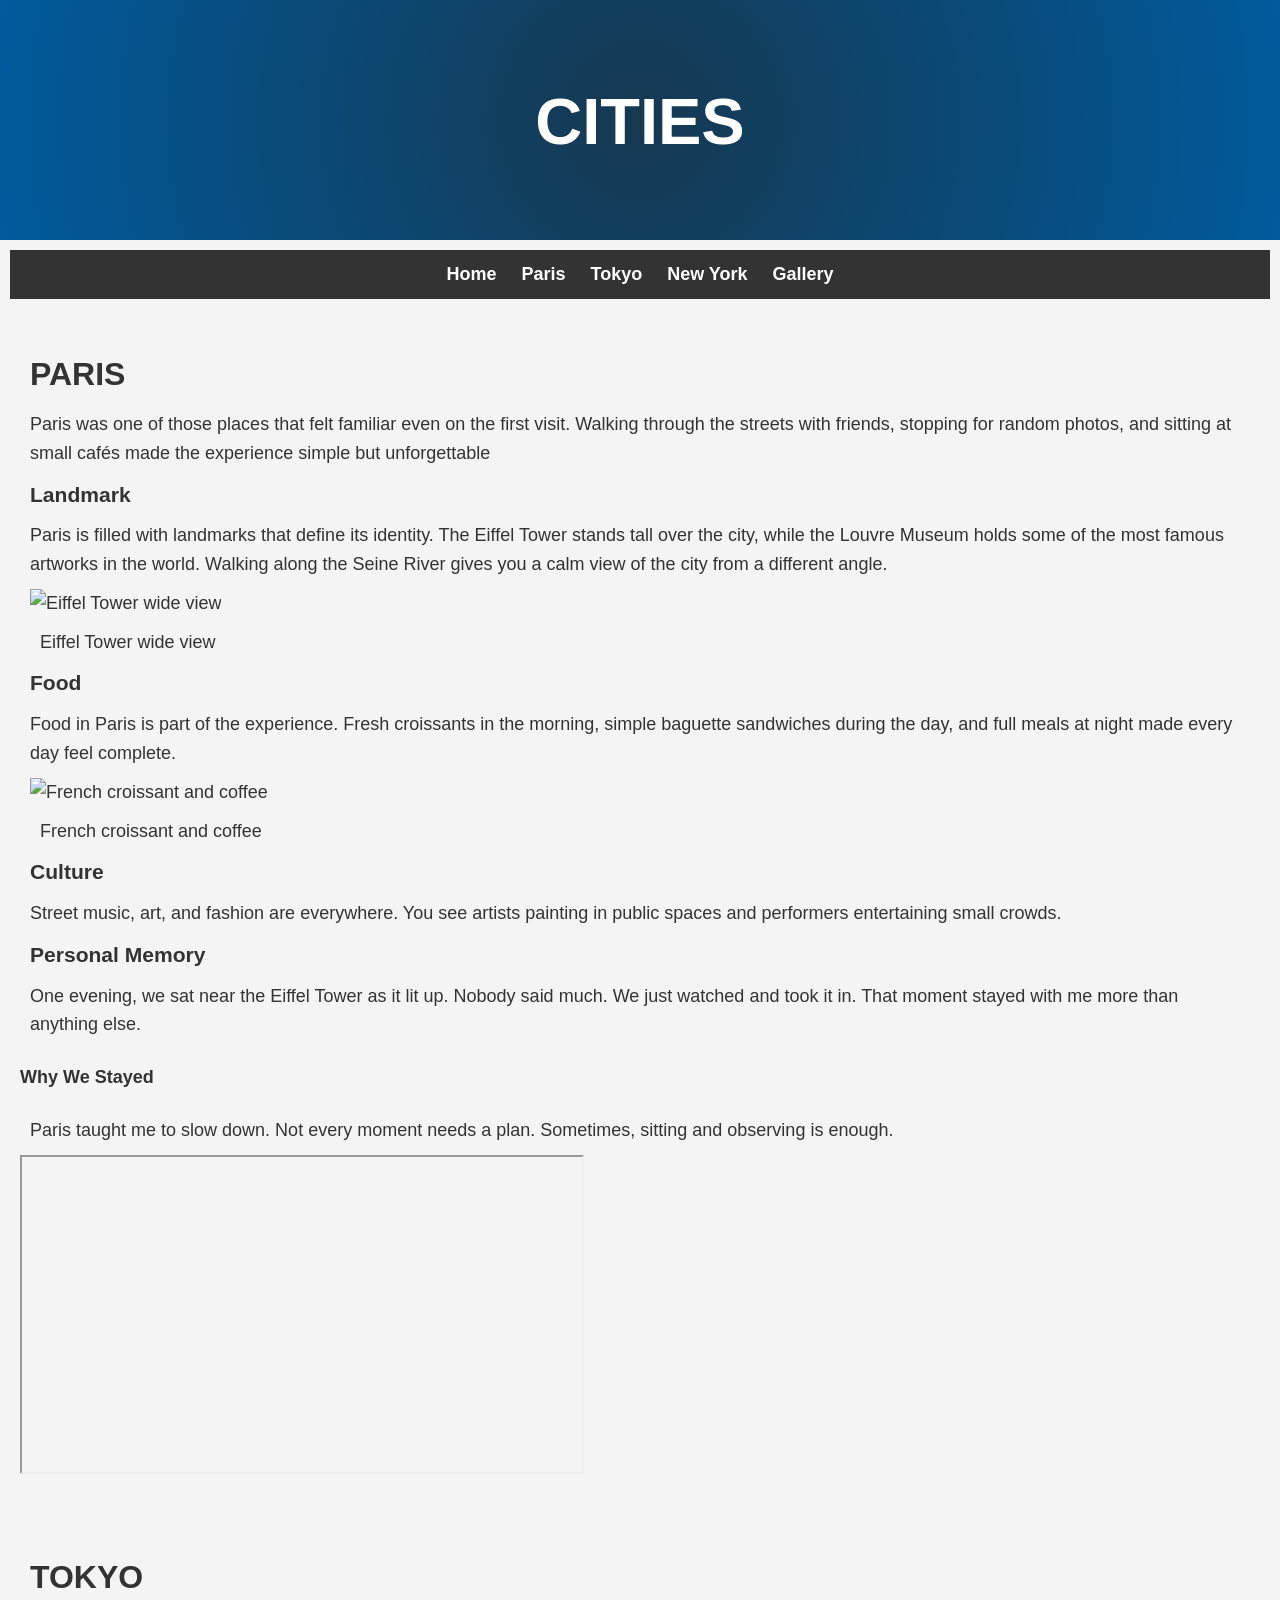
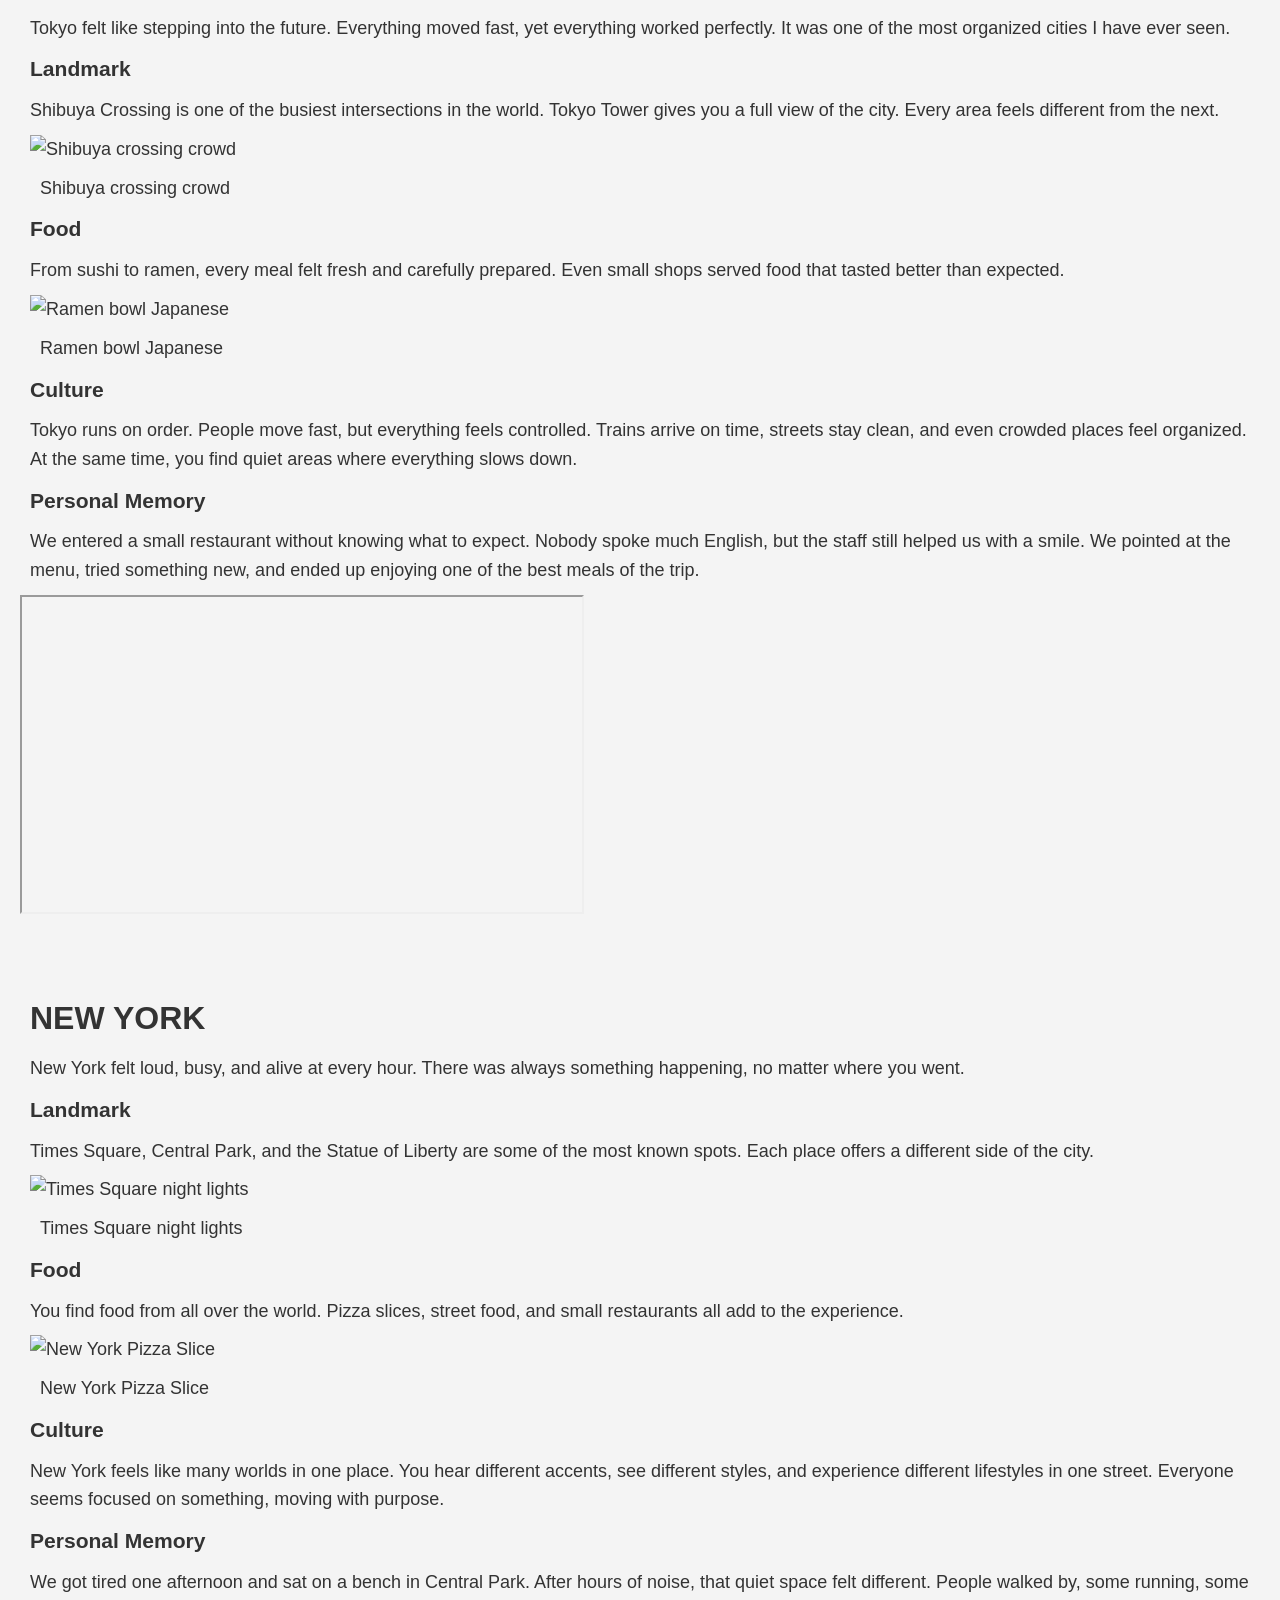
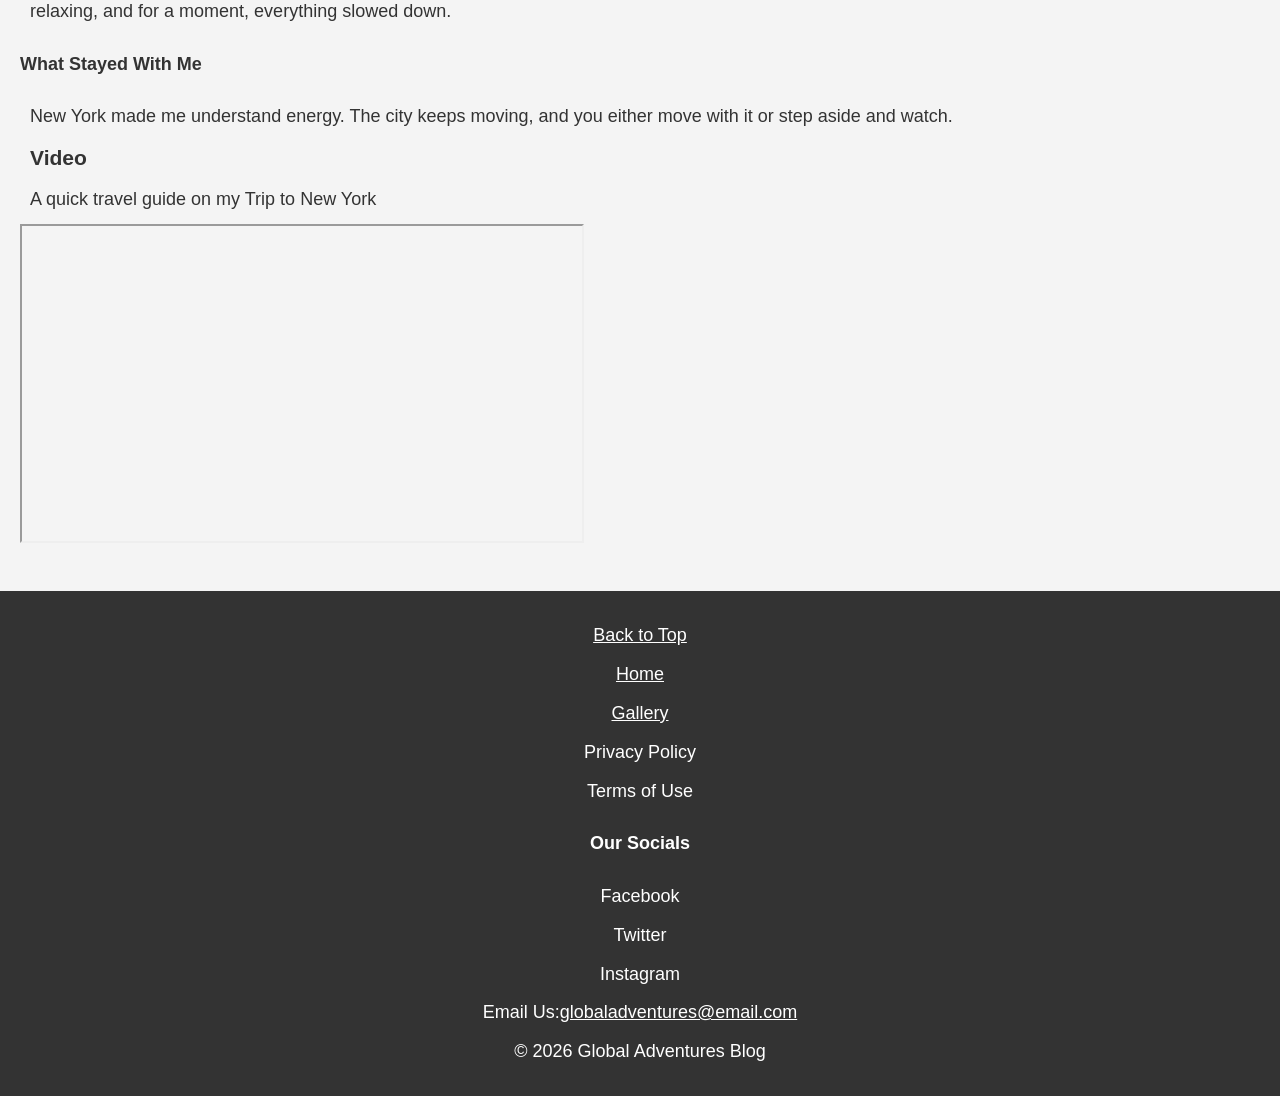
==== Cities.html @ 6591a0a2 "Add files via upload" ====
<!DOCTYPE html>
<html>
    <head>
        <meta charset="UTF-8">
        <title>Global Adeventures Blog: Cities</title>
        <link rel="icon" href="images/favicon.jpg">
        <link rel="stylesheet" href="style.css">
    </head>

    <body>
        <header id="top">
            <h1 style="font-size: 65px; font-weight: bolder; text-transform: uppercase;">Cities</h1>
        </header>

        <main>
            <nav>
                <ul>
                    <li><a href="index.html">Home</a></li>
                    <li><a href="#paris">Paris</a></li>
                    <li><a href="#Tokyo">Tokyo</a></li>
                    <li><a href="#new-york">New York</a></li>
                    <li><a href="Gallery.html">Gallery</a></li>
                </ul>
            </nav>

            <section id="Paris">
                <h2>Paris</h2>
                <p>Paris was one of those places that felt familiar even on the first visit. Walking through the streets with friends, stopping for random photos, and sitting at small cafés made the experience simple but unforgettable</p>

                <h3>Landmark</h3>
                <p>Paris is filled with landmarks that define its identity. The Eiffel Tower stands tall over the city, while the Louvre Museum holds some of the most famous artworks in the world. Walking along the Seine River gives you a calm view of the city from a different angle.</p>

                <figure>
                    <img src="images/wideview.webp" alt="Eiffel Tower wide view" style="max-width: 90%;">
                    <figcaption>Eiffel Tower wide view</figcaption>
                </figure>

                <h3>Food</h3>
                <p>Food in Paris is part of the experience. Fresh croissants in the morning, simple baguette sandwiches during the day, and full meals at night made every day feel complete.</p>
                <figure>
                    <img src="images/french-croissant.jpg" alt="French croissant and coffee" width="50%" height="50%">
                    <figcaption>French croissant and coffee</figcaption>
                </figure>

                <h3>Culture</h3>
                <p>Street music, art, and fashion are everywhere. You see artists painting in public spaces and performers entertaining small crowds.</p>
                
                <h3>Personal Memory</h3>
                <p>One evening, we sat near the Eiffel Tower as it lit up. Nobody said much. We just watched and took it in. That moment stayed with me more than anything else.</p>
                
                <h4>Why We Stayed</h4>
                <p>Paris taught me to slow down. Not every moment needs a plan. Sometimes, sitting and observing is enough.</p>

                <iframe width="560" height="315" src="https://youtu.be/AQ6GmpMu5L8?si=57voYm1JUwQ-49yx" title="youtube video player" frameboder="0" allow="acclerometer; autoplay; clipboard-write; encrypted-media; gyroscope; picture-in-picture" allowfullscreen></iframe>
            </section>

            <section id="Tokyo">
                <h2>Tokyo</h2>
                <p>Tokyo felt like stepping into the future. Everything moved fast, yet everything worked perfectly. It was one of the most organized cities I have ever seen.</p>

                <h3>Landmark</h3>
                <p>Shibuya Crossing is one of the busiest intersections in the world. Tokyo Tower gives you a full view of the city. Every area feels different from the next.</p>
                <figure>
                    <img src="images/shibuya.jpg" alt="Shibuya crossing crowd" style="max-width: 90%;">
                    <figcaption>Shibuya crossing crowd</figcaption>
                </figure>

                <h3>Food</h3>
                <p>From sushi to ramen, every meal felt fresh and carefully prepared. Even small shops served food that tasted better than expected.</p>
                <figure>
                    <img src="images/ramenbowl.webp" width="80%" alt="Ramen bowl Japanese">
                    <figcaption>Ramen bowl Japanese</figcaption>
                </figure>
                
                <h3>Culture</h3>
                <p>Tokyo runs on order. People move fast, but everything feels controlled. Trains arrive on time, streets stay clean, and even crowded places feel organized. At the same time, you find quiet areas where everything slows down.</p>

                <h3>Personal Memory</h3>
                <p>We entered a small restaurant without knowing what to expect. Nobody spoke much English, but the staff still helped us with a smile. We pointed at the menu, tried something new, and ended up enjoying one of the best meals of the trip.</p>

                <iframe width="560" height="315" src="https://youtu.be/RiJhQkvlCok?si=UtMqcwE7CSmYrXEO" title="youtube video player" frameboder="0" allow="acclerometer; autoplay; clipboard-write; encrypted-media; gyroscope; picture-in-picture" allowfullscreen></iframe>
            </section>

            <section id="new-york">
               <h2>New York</h2>
               <p>New York felt loud, busy, and alive at every hour. There was always something happening, no matter where you went.</p>
            
               <h3>Landmark</h3>
               <p>Times Square, Central Park, and the Statue of Liberty are some of the most known spots. Each place offers a different side of the city.</p>

                <figure>
                   <img src="images/nightlight.webp" alt="Times Square night lights" width="85%">
                   <figcaption>Times Square night lights</figcaption>
                </figure>

               <h3>Food</h3>
               <p>You find food from all over the world. Pizza slices, street food, and small restaurants all add to the experience.</p>

                <figure>
                    <img src="images/pizzaslice.jpg" width="80%" height="70%" alt="New York Pizza Slice">
                    <figcaption>New York Pizza Slice</figcaption>
                </figure>

               <h3>Culture</h3>
               <p>New York feels like many worlds in one place. You hear different accents, see different styles, and experience different lifestyles in one street. Everyone seems focused on something, moving with purpose.</p>

               <h3>Personal Memory</h3>
               <p>We got tired one afternoon and sat on a bench in Central Park. After hours of noise, that quiet space felt different. People walked by, some running, some relaxing, and for a moment, everything slowed down.</p>

               <h4>What Stayed With Me</h4>
               <p>New York made me understand energy. The city keeps moving, and you either move with it or step aside and watch.</p>

               <h3>Video</h3>
               <P>A quick travel guide on my Trip to New York</P>

               <iframe width="560" height="315" src="https://youtu.be/3aqDhUiNSP0?si=RBDimLN-zIFGvqPl" title="youtube video player" frameboder="0" allow="acclerometer; autoplay; clipboard-write; encrypted-media; gyroscope; picture-in-picture" allowfullscreen></iframe>
            </section>
        </main>

        <footer>
            <ul>
                <li><a href="#top">Back to Top</a></li>
                <li><a href="index.html">Home</a></li>
                <li><a href="Gallery.html">Gallery</a></li>
                <li>Privacy Policy</li>
                <li>Terms of Use</li>
            </ul>
            <h4>Our Socials</h4>
            <ul>
                <li>Facebook</li>
                <li>Twitter</li>
                <li>Instagram</li>
            </ul>
            <p>Email Us:<a href="mailto:globaladventures@email.com">globaladventures@email.com</a></p>
            <p>© 2026 Global Adventures Blog</p>
        </footer>
    </body>
</html>
---- style.css ----
body, h1, h2, h3, p, ul, li, figure, figcaption {
    margin: 10px;
    padding: 0;
    list-style: none;
    font-family: 'Arial', sans-serif;
}
body {
    margin: 0;
    padding: 0;
    line-height: 1.6;
    font-size: 18px;
    color: #333;
    background-color: #f4f4f4;
}
/*header*/
header {
    background-image: radial-gradient(circle, #163850, #005A9C) ;
    height: 200px;
    text-align: center;
    color: #fff;
    padding: 20px;
}
header h1 {
    margin: 0 0 10px;
    margin-top: 50px;
}
header p {
    margin-top: 10px;
}
/*nav-menu*/
nav ul {
    background: #333;
    text-align: center;
    padding: 10px 0;
}
nav ul li {
    display: inline;
    margin: 0 10px;
}
nav ul li a {
    color: white;
    text-decoration: none;
    font-weight: bold;
}
section {
    padding: 20px;
    margin: 20px 0;
}
h2 {
    font-size: 2rem;
    text-transform: uppercase;
}
/*photo-gallery*/
#photo-gallery ul {
    display: flex;
    flex-wrap: wrap;
    justify-content: space-around;
}
#photo-gallery li {
    width: calc(33.333% - 20px);
    margin: 10px;
    background: #fff;
    box-shadow: 0 2px 5px rgba(0,0,0,0.1);
}
#photo-gallery img {
    width: 100%;
    height: auto;
}
#photo-gallery figcaption {
    padding: 15px;
    text-align: center;
    font-style: italic;
}
/*form*/
form {
    max-width: 600px;
    margin: 20px auto;
    padding: 20px;
    background: #fff;
    box-shadow: 0 2px 5px rgba(0,0,0,0.1);
}
form label {
    display: block;
    margin-bottom: 5px;
}
form input[type="text"],
form input[type="email"],
form textarea {
    width: 90%;
    padding: 8px;
    margin-left: 5px;
    margin-bottom: 20px;
    /*border: 1px solid #ddd;*/
    outline-color: 5px solid black;
}
form button {
    display: inline-block;
    background: #005A9C;
    color: #fff;
    border: none;
    padding: 10px 20px;
    cursor: pointer;
}
form button:hover {
    background: #004080;
}
/*footer*/
footer {
    background: #333;
    color: #fff;
    padding: 20px 0;
    text-align: center;
}
footer nav ul {
    padding: 0;
    list-style: none;
}
footer nav ul li {
    display: inline;
    margin: 0 10px;
}
footer p {
    margin: 10px 0;
}
footer a {
    color: #fff;
}
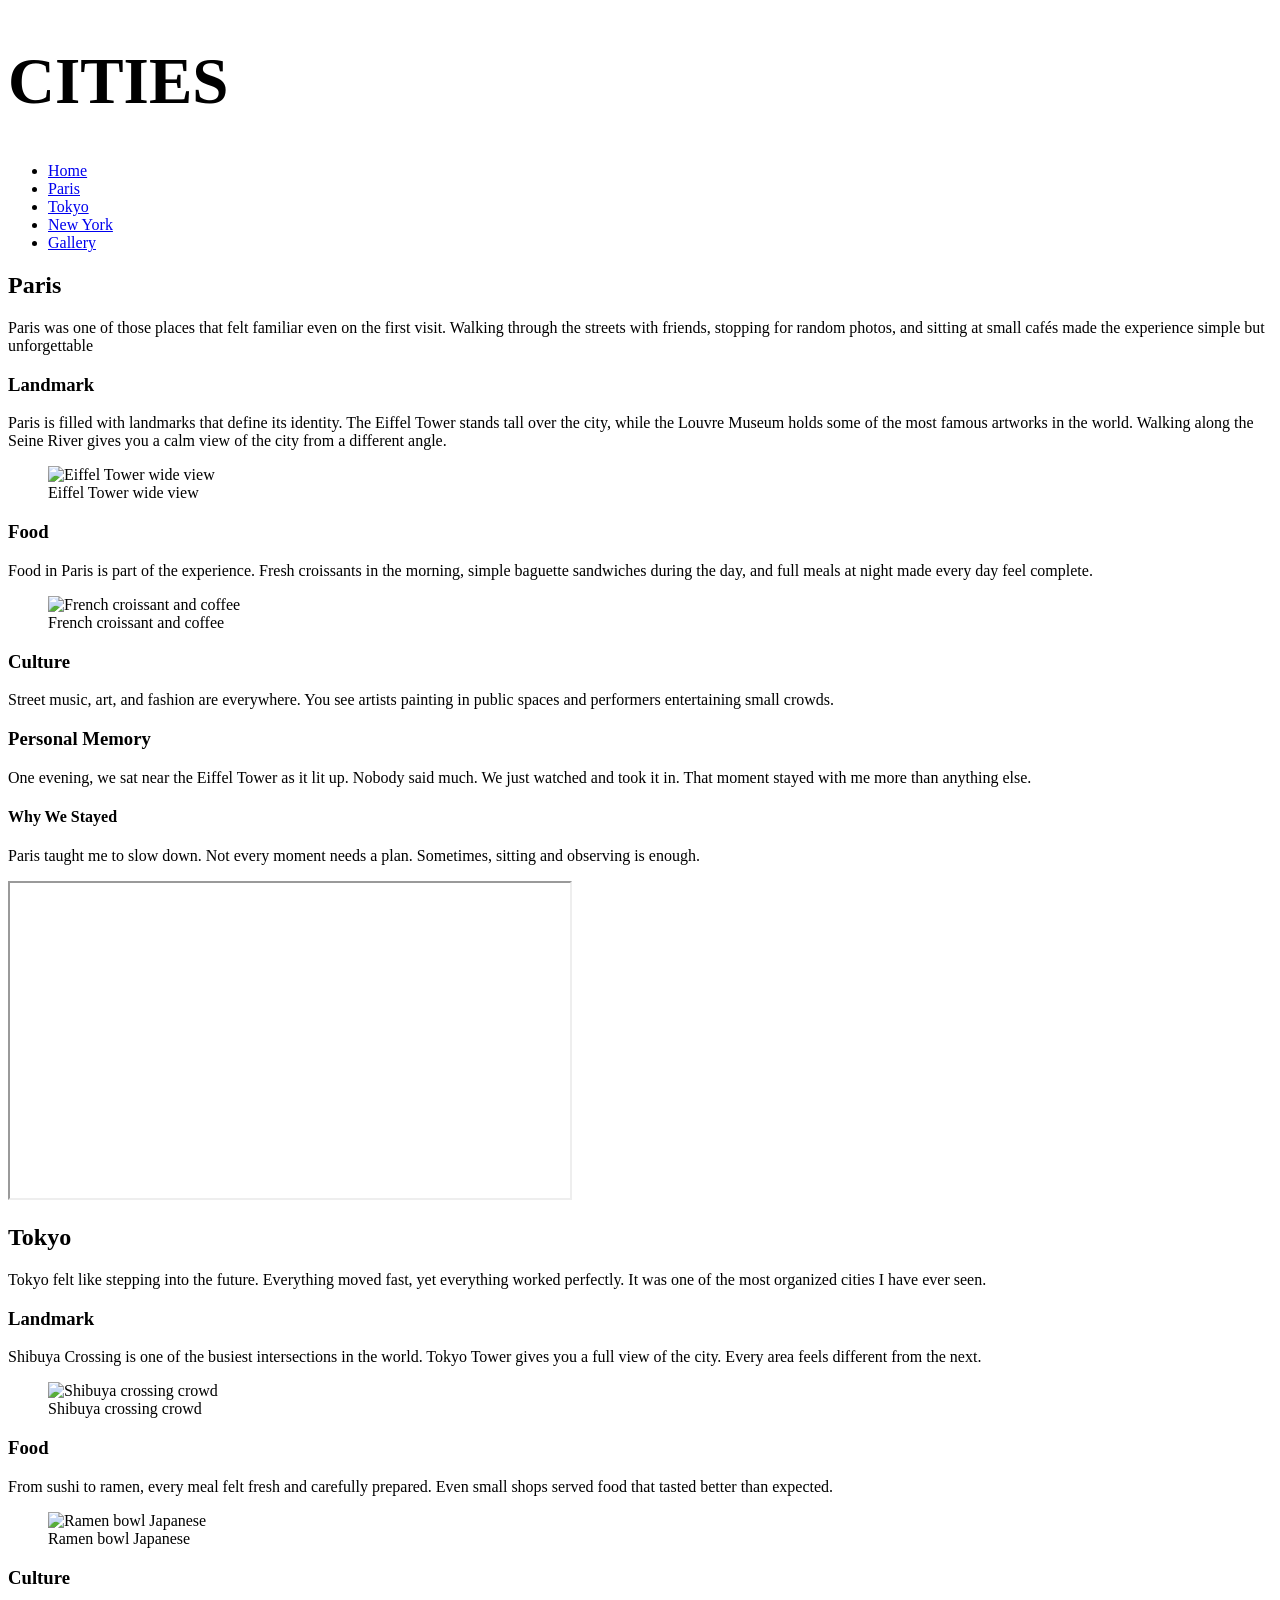
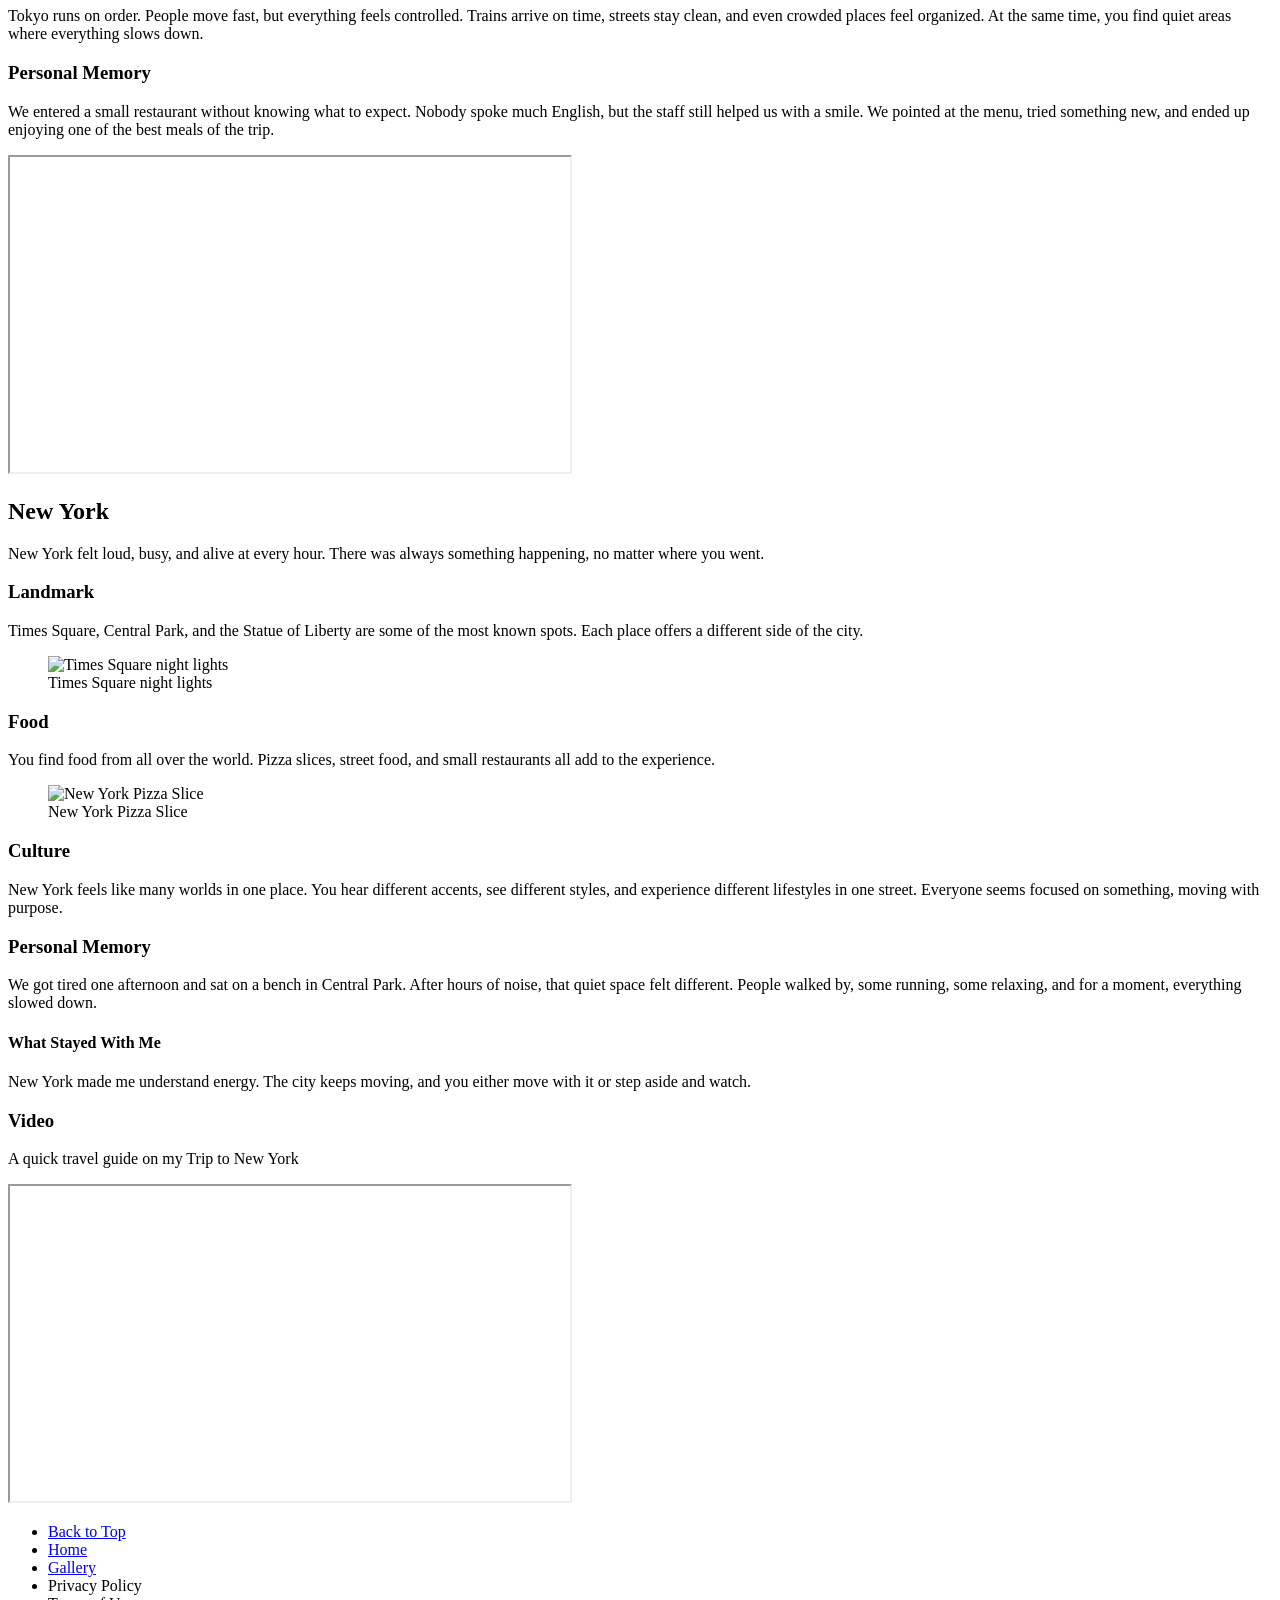
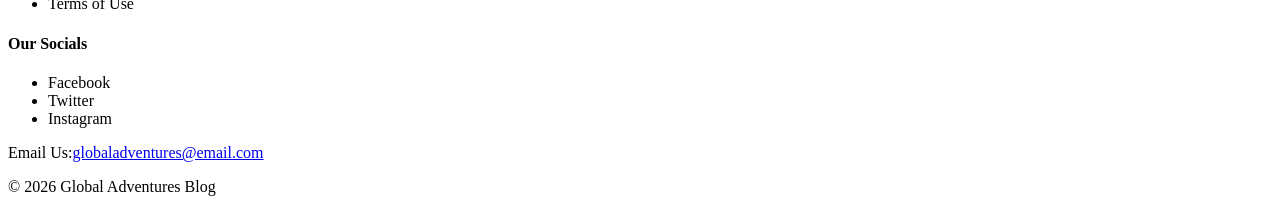
==== commit dd072e57: "Fix HTML encoding and add base tag" ====
--- a/Cities.html
+++ b/Cities.html
@@ -2,6 +2,7 @@
 <html>
     <head>
         <meta charset="UTF-8">
+        <base href="/Global-adventure-blog/">
         <title>Global Adeventures Blog: Cities</title>
         <link rel="icon" href="images/favicon.jpg">
         <link rel="stylesheet" href="style.css">
@@ -135,4 +136,4 @@
             <p>© 2026 Global Adventures Blog</p>
         </footer>
     </body>
-</html>+</html>
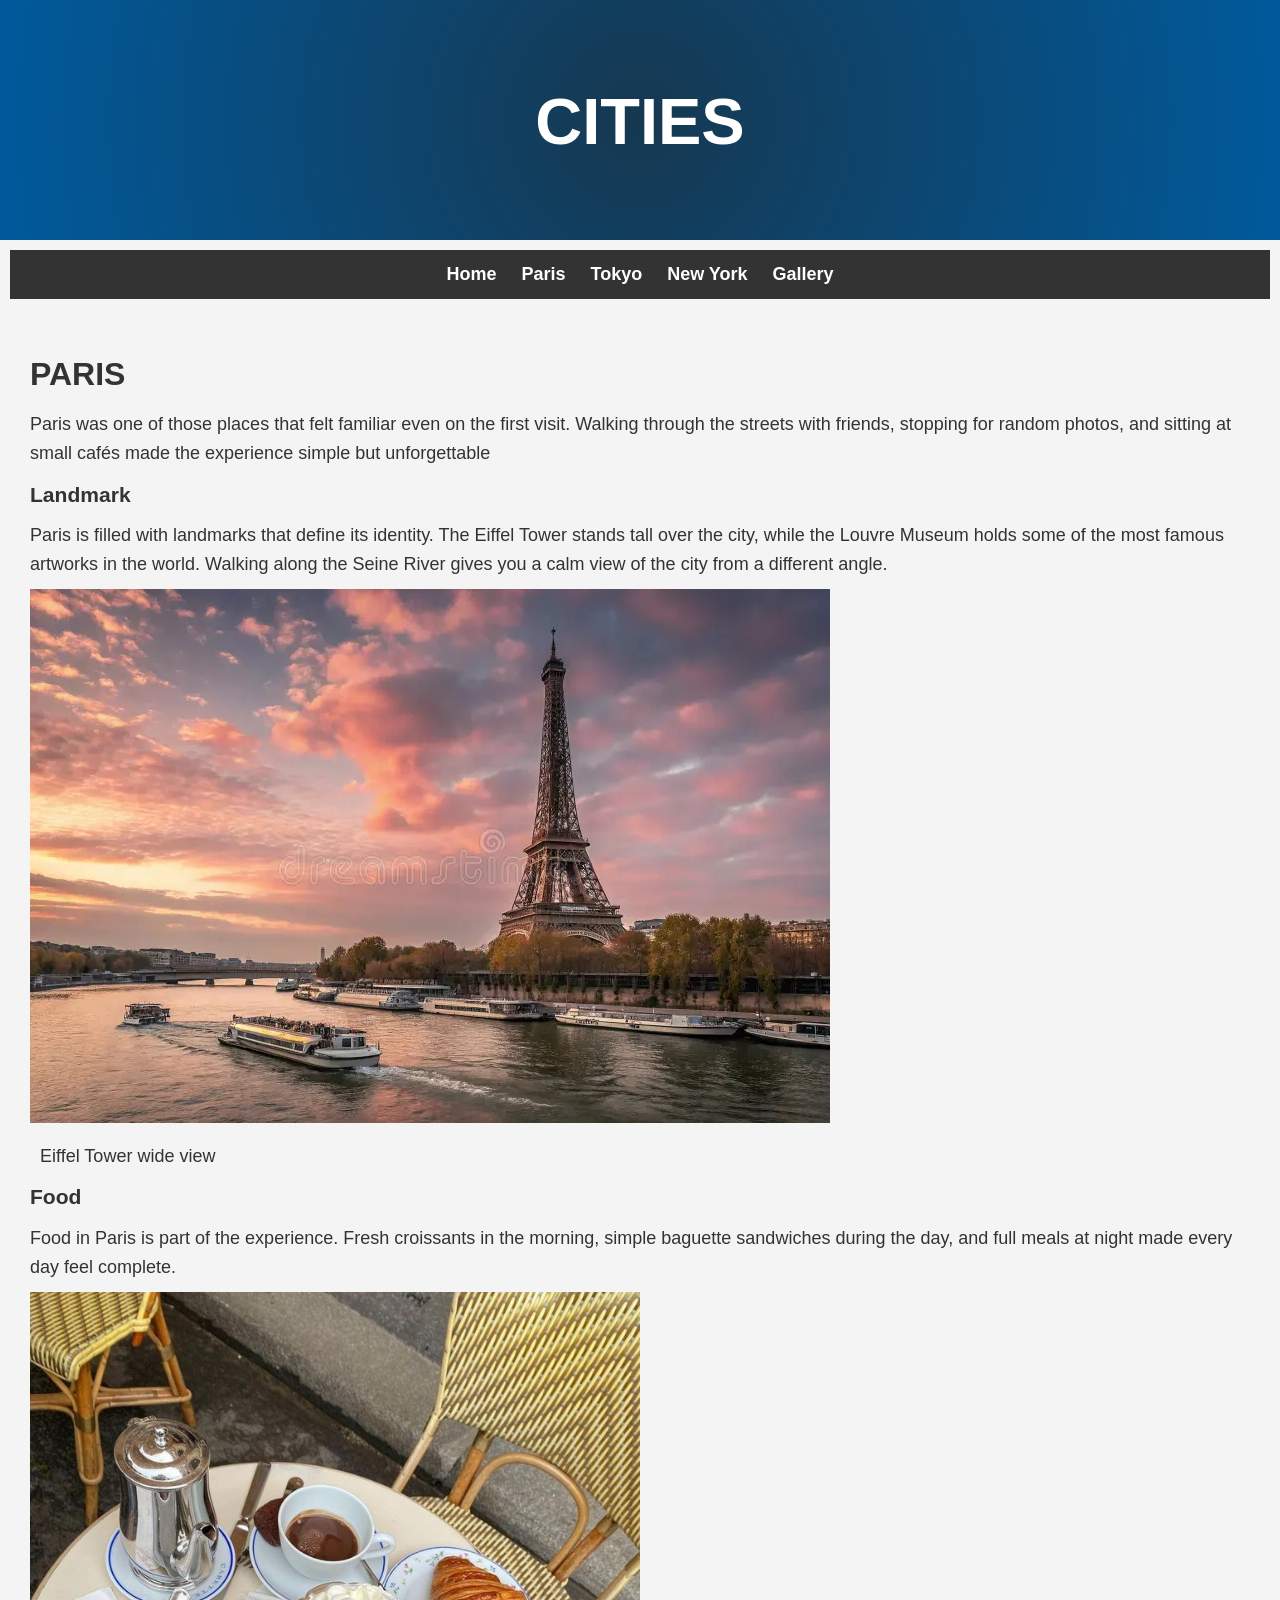
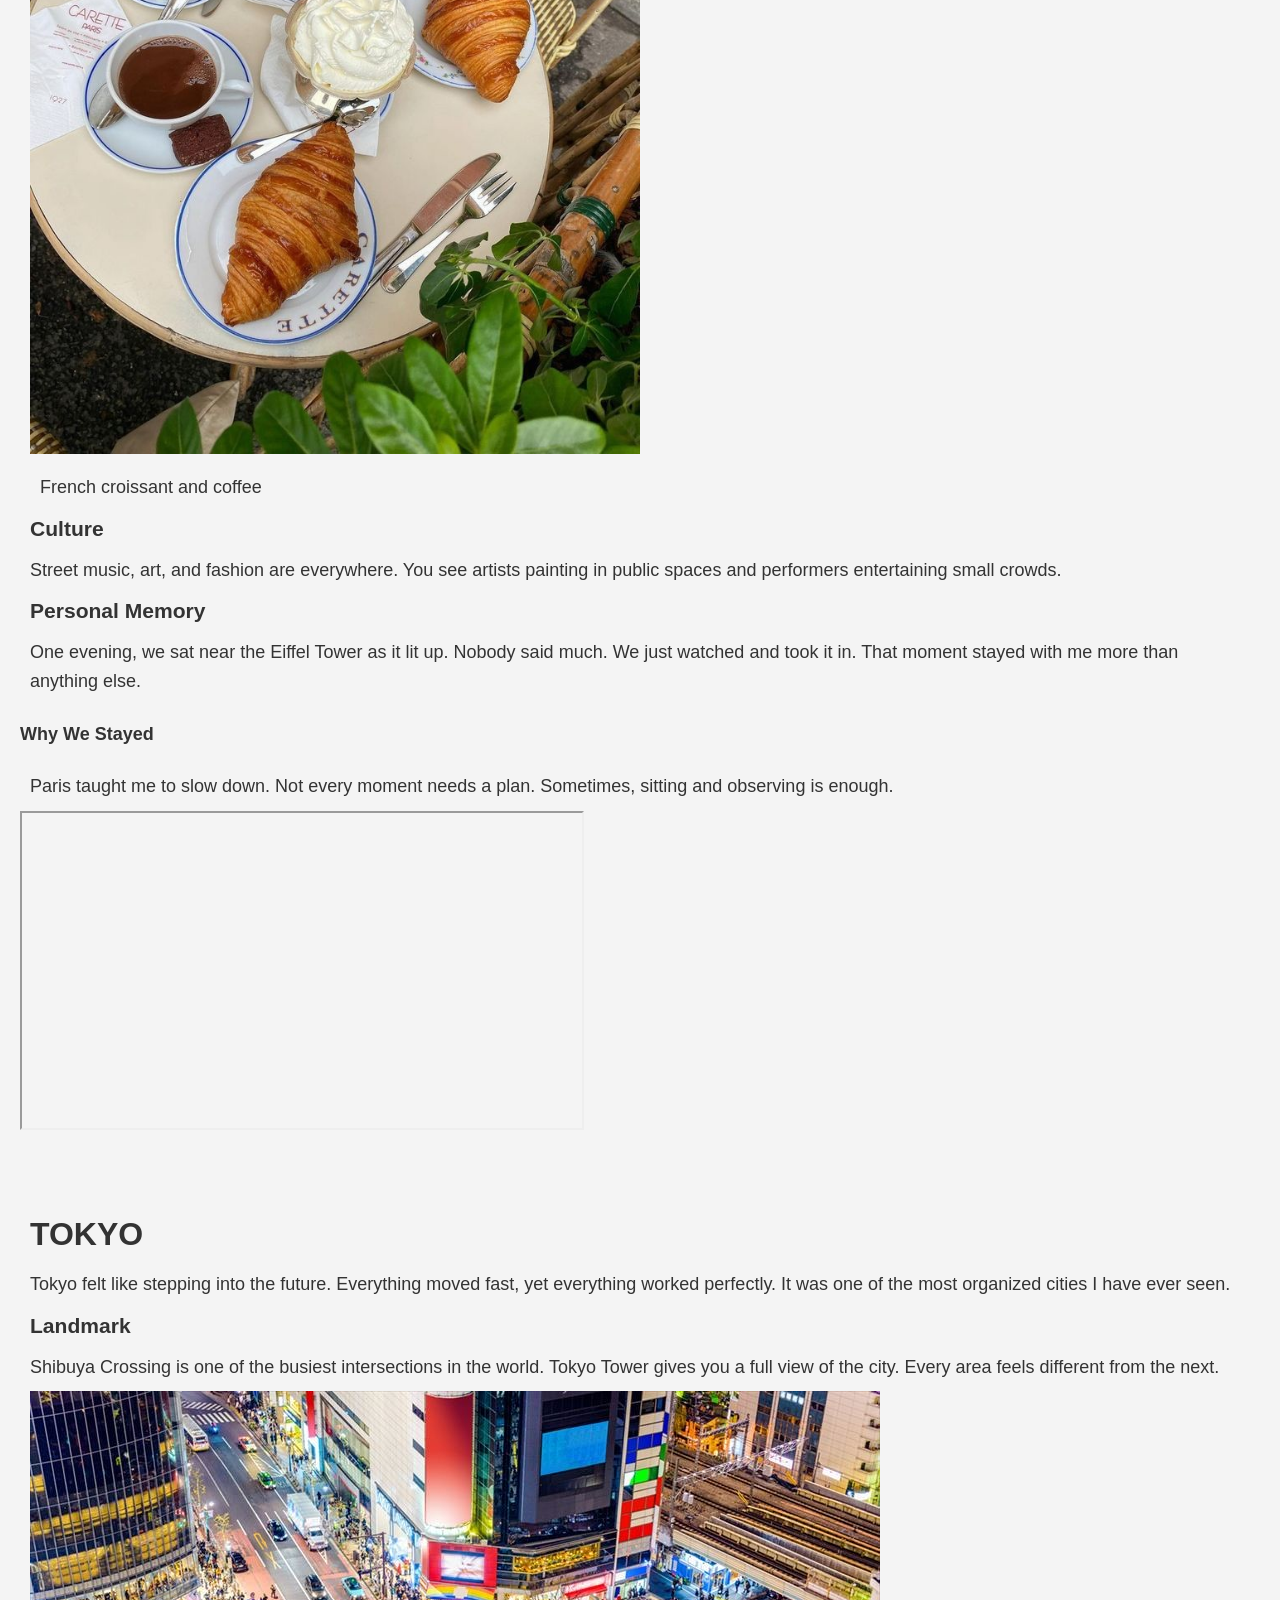
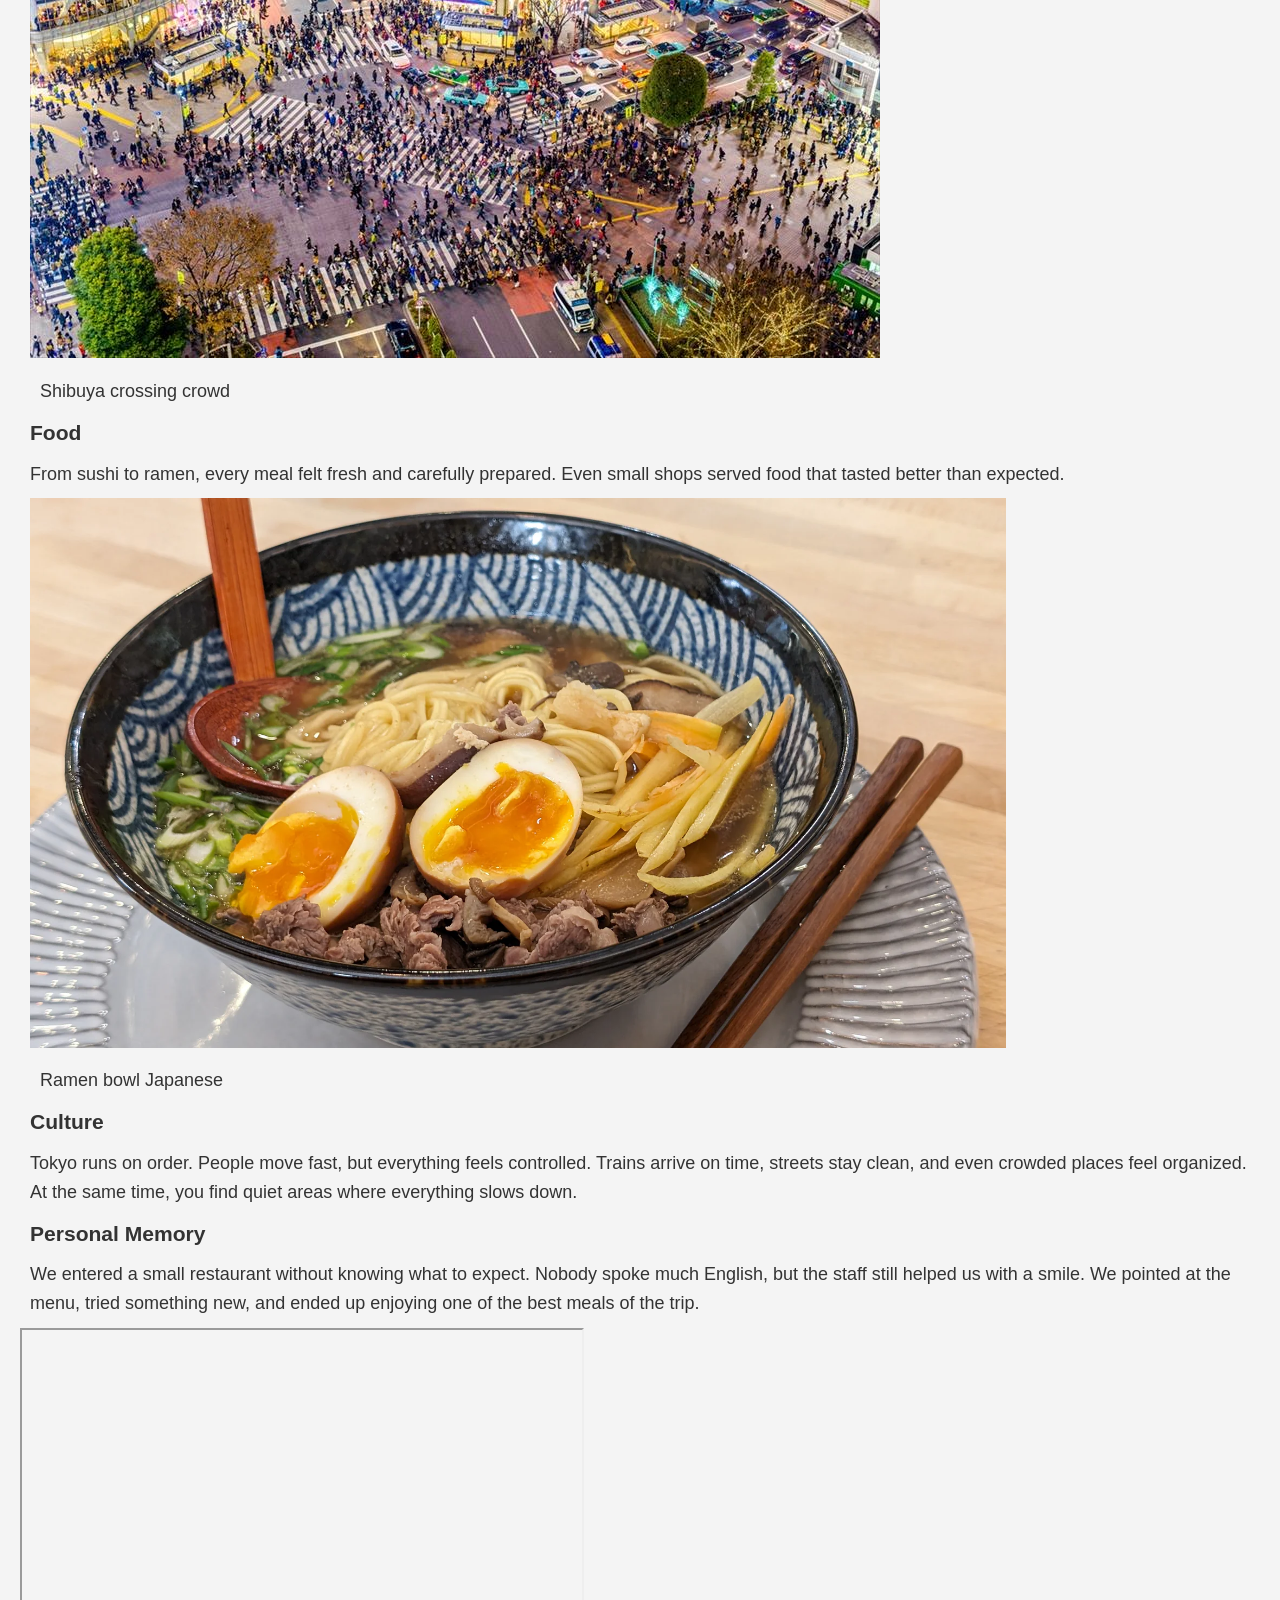
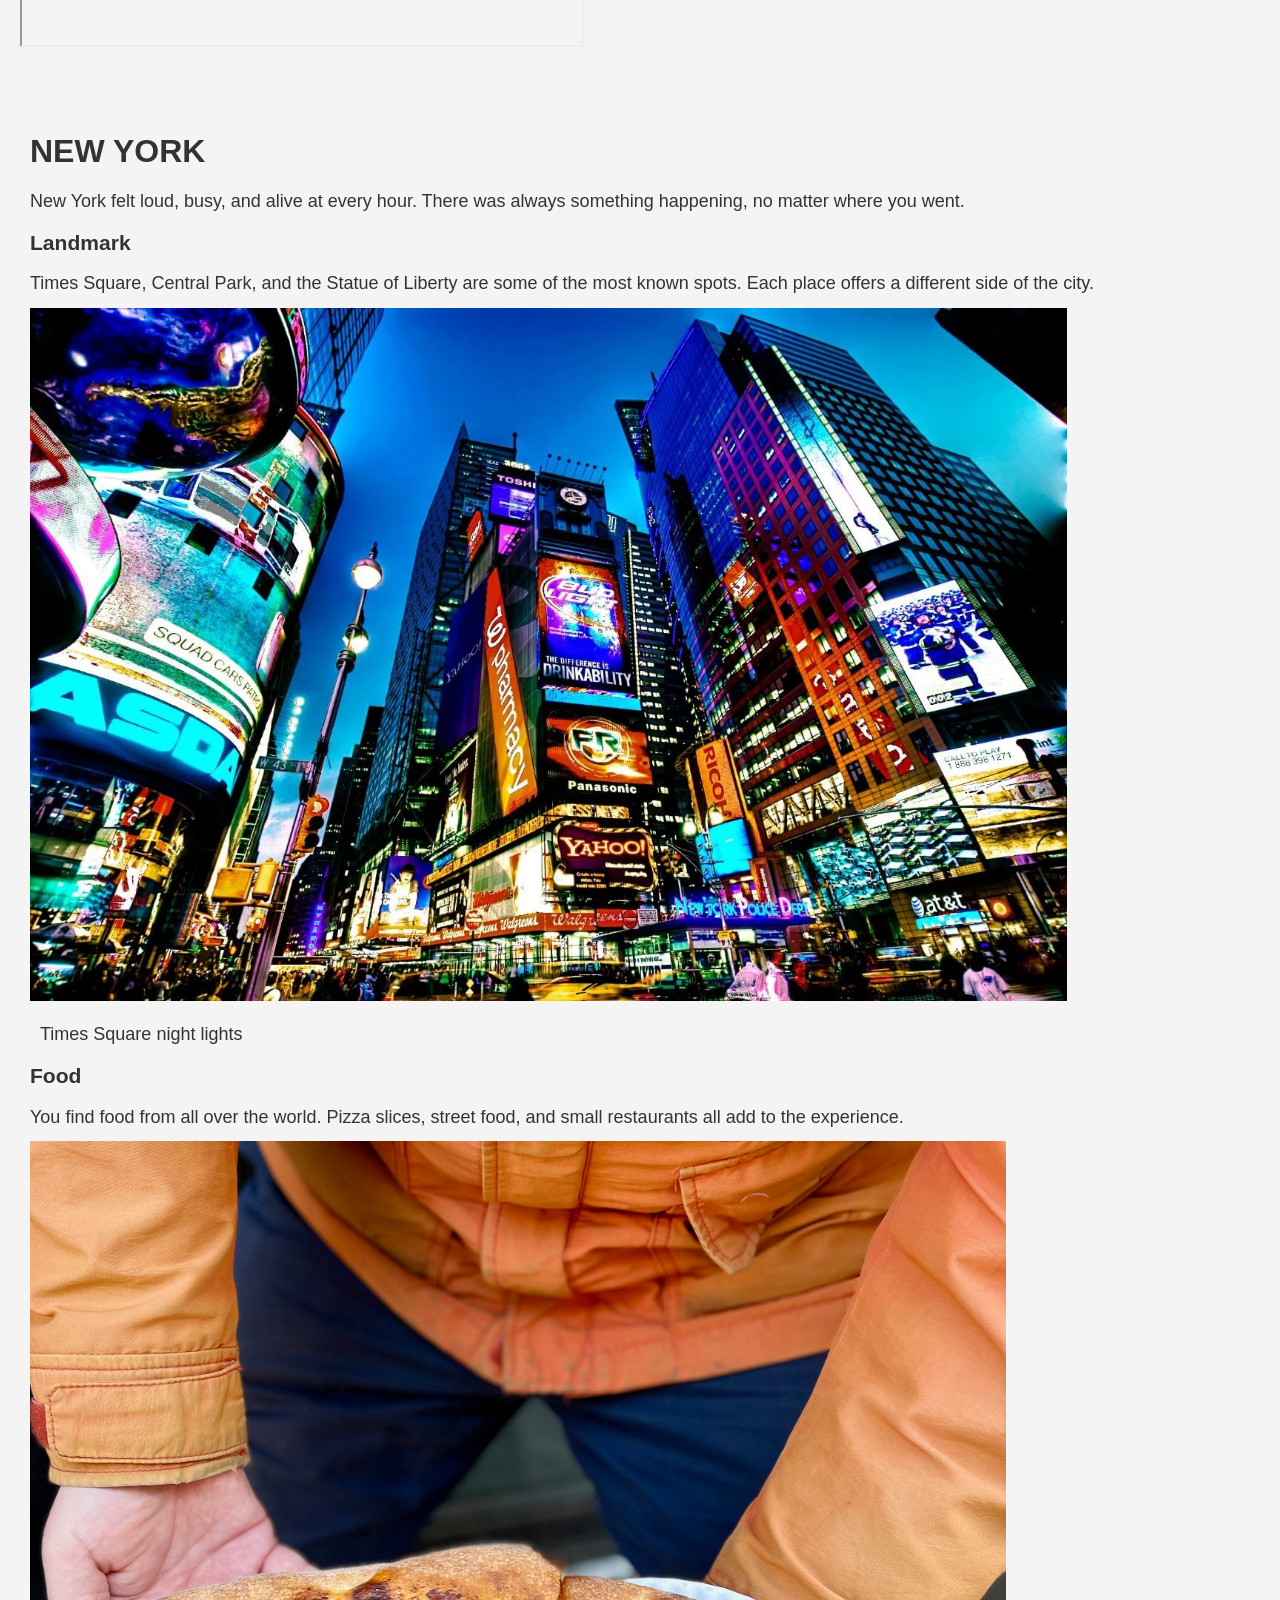
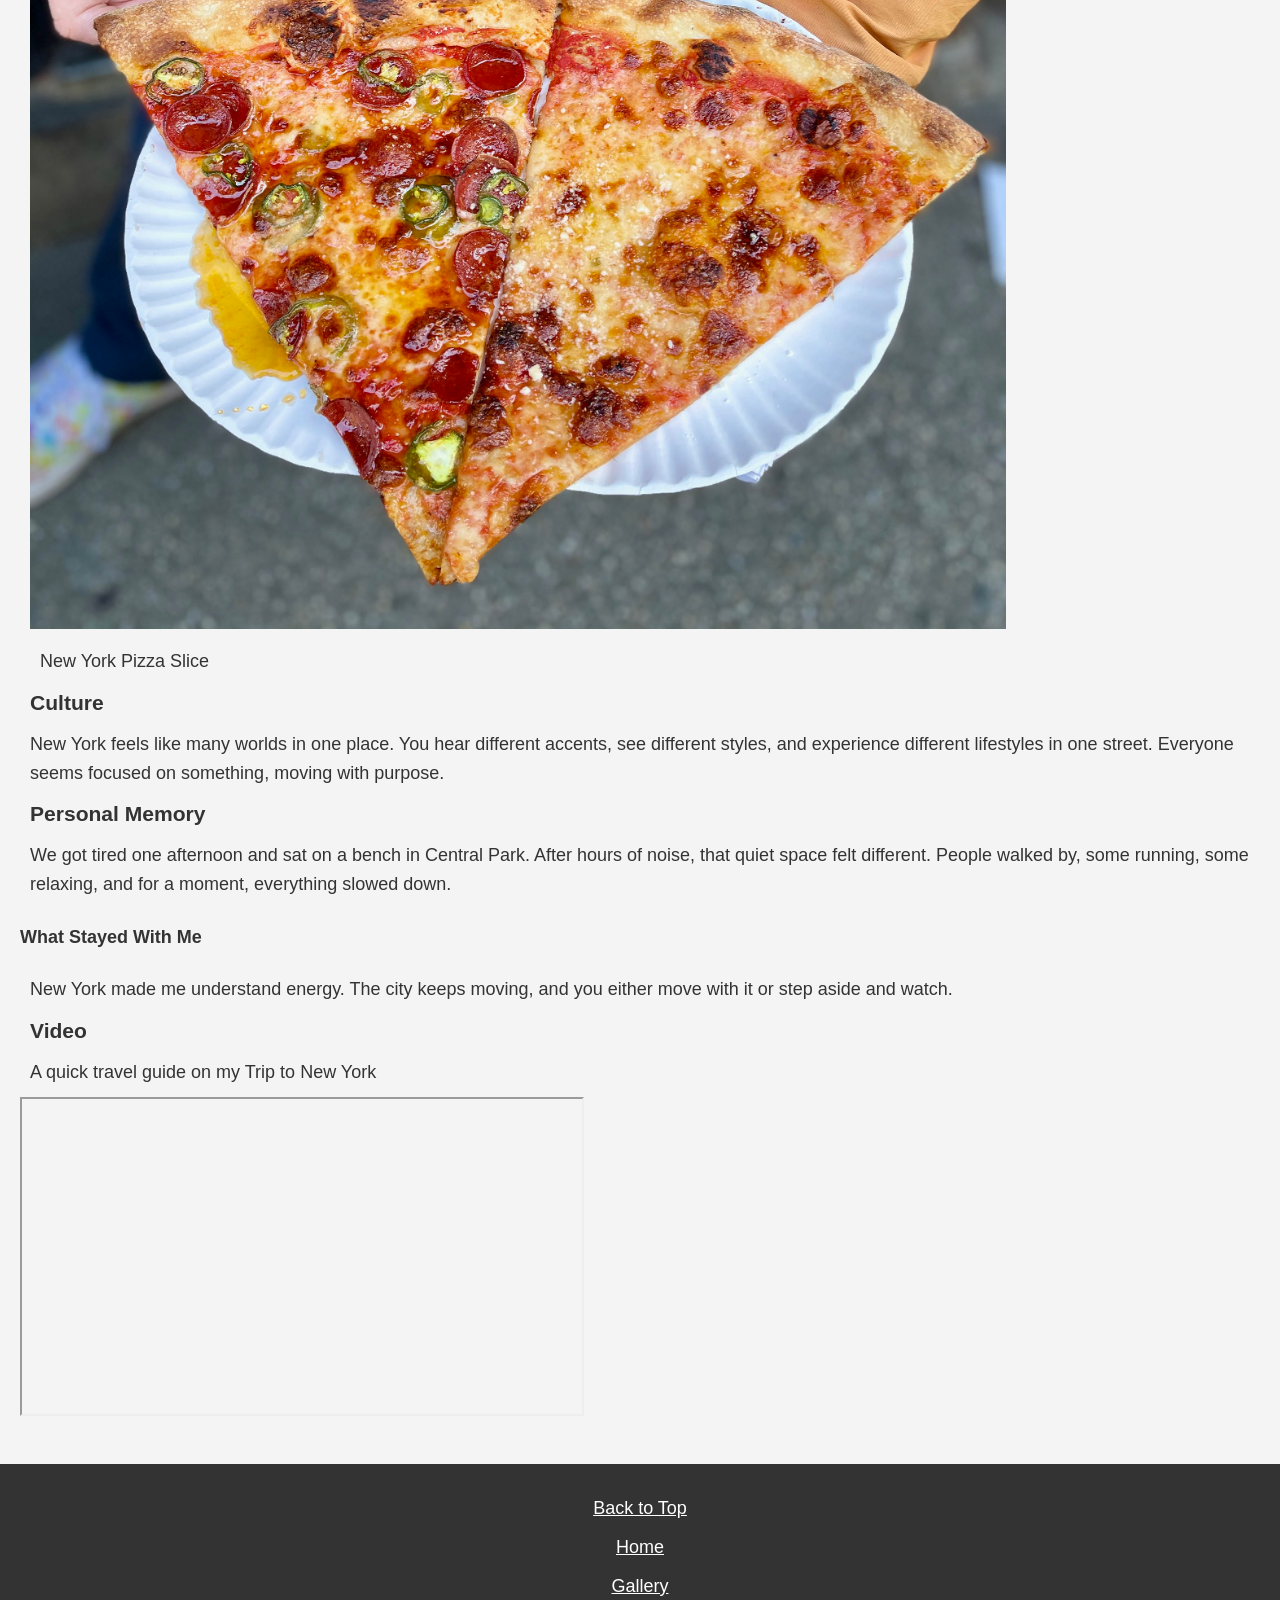
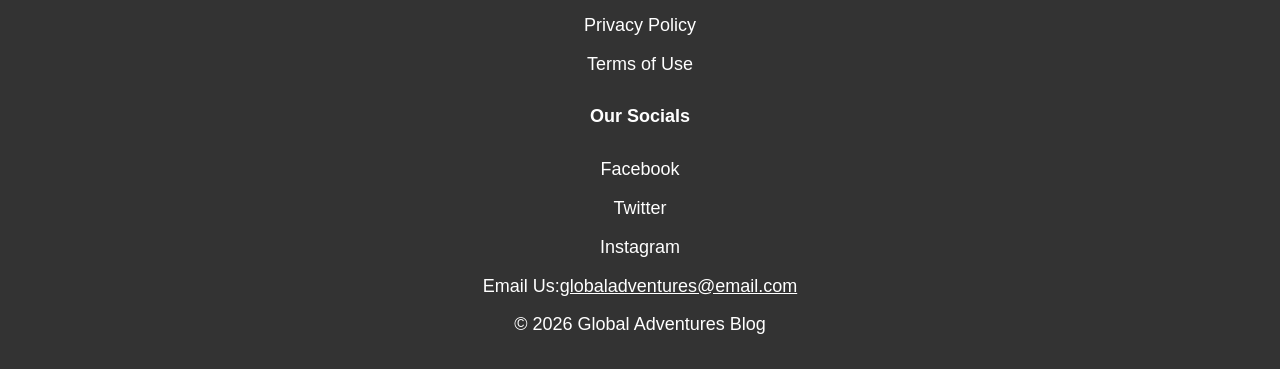
==== commit 9edce146: "Add files via upload" ====
--- a/Cities.html
+++ b/Cities.html
@@ -2,9 +2,8 @@
 <html>
     <head>
         <meta charset="UTF-8">
-        <base href="/Global-adventure-blog/">
         <title>Global Adeventures Blog: Cities</title>
-        <link rel="icon" href="images/favicon.jpg">
+        <link rel="icon" href="images/favicon.JPG">
         <link rel="stylesheet" href="style.css">
     </head>
 
@@ -32,14 +31,14 @@
                 <p>Paris is filled with landmarks that define its identity. The Eiffel Tower stands tall over the city, while the Louvre Museum holds some of the most famous artworks in the world. Walking along the Seine River gives you a calm view of the city from a different angle.</p>
 
                 <figure>
-                    <img src="images/wideview.webp" alt="Eiffel Tower wide view" style="max-width: 90%;">
+                    <img src="images/wideview.WEBP" alt="Eiffel Tower wide view" style="max-width: 90%;">
                     <figcaption>Eiffel Tower wide view</figcaption>
                 </figure>
 
                 <h3>Food</h3>
                 <p>Food in Paris is part of the experience. Fresh croissants in the morning, simple baguette sandwiches during the day, and full meals at night made every day feel complete.</p>
                 <figure>
-                    <img src="images/french-croissant.jpg" alt="French croissant and coffee" width="50%" height="50%">
+                    <img src="images/french-croissant.JPG" alt="French croissant and coffee" width="50%" height="50%">
                     <figcaption>French croissant and coffee</figcaption>
                 </figure>
 
@@ -62,14 +61,14 @@
                 <h3>Landmark</h3>
                 <p>Shibuya Crossing is one of the busiest intersections in the world. Tokyo Tower gives you a full view of the city. Every area feels different from the next.</p>
                 <figure>
-                    <img src="images/shibuya.jpg" alt="Shibuya crossing crowd" style="max-width: 90%;">
+                    <img src="images/shibuya.JPG" alt="Shibuya crossing crowd" style="max-width: 90%;">
                     <figcaption>Shibuya crossing crowd</figcaption>
                 </figure>
 
                 <h3>Food</h3>
                 <p>From sushi to ramen, every meal felt fresh and carefully prepared. Even small shops served food that tasted better than expected.</p>
                 <figure>
-                    <img src="images/ramenbowl.webp" width="80%" alt="Ramen bowl Japanese">
+                    <img src="images/ramenbowl.WEBP" width="80%" alt="Ramen bowl Japanese">
                     <figcaption>Ramen bowl Japanese</figcaption>
                 </figure>
                 
@@ -90,7 +89,7 @@
                <p>Times Square, Central Park, and the Statue of Liberty are some of the most known spots. Each place offers a different side of the city.</p>
 
                 <figure>
-                   <img src="images/nightlight.webp" alt="Times Square night lights" width="85%">
+                   <img src="images/nightlight.WEBP" alt="Times Square night lights" width="85%">
                    <figcaption>Times Square night lights</figcaption>
                 </figure>
 
@@ -98,7 +97,7 @@
                <p>You find food from all over the world. Pizza slices, street food, and small restaurants all add to the experience.</p>
 
                 <figure>
-                    <img src="images/pizzaslice.jpg" width="80%" height="70%" alt="New York Pizza Slice">
+                    <img src="images/pizzaslice.JPG" width="80%" height="70%" alt="New York Pizza Slice">
                     <figcaption>New York Pizza Slice</figcaption>
                 </figure>
 
@@ -136,4 +135,4 @@
             <p>© 2026 Global Adventures Blog</p>
         </footer>
     </body>
-</html>
+</html>
